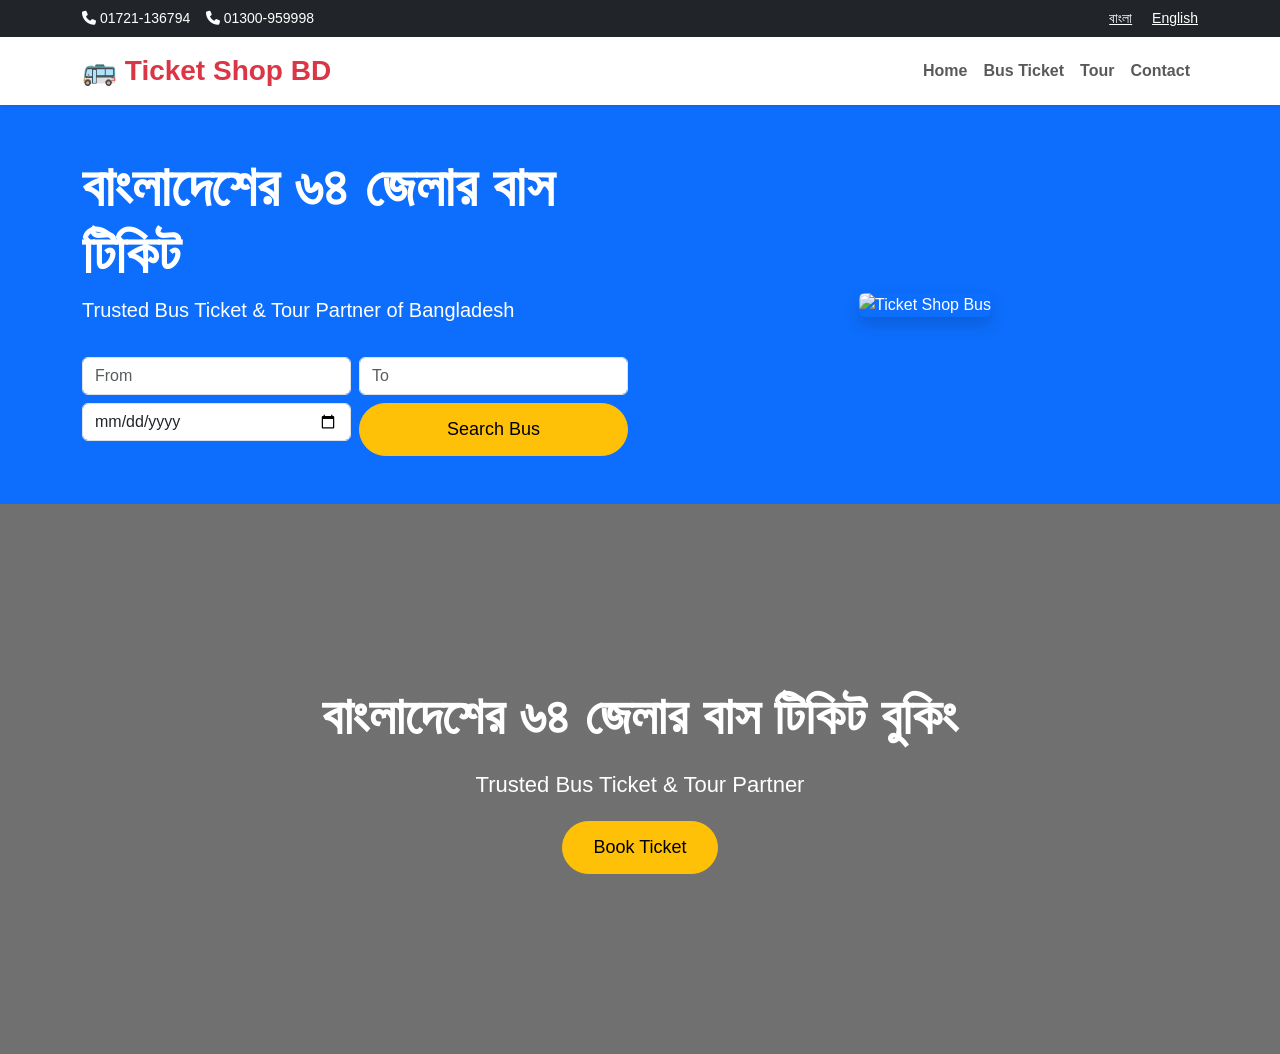
==== index.html @ 1e5c2fda "Add hero section for bus ticket booking" ====
<!DOCTYPE html>
<html lang="en">
<head>
<meta charset="UTF-8">
<meta name="viewport" content="width=device-width, initial-scale=1.0">

<title>Ticket Shop BD | Bus Ticket & Tour Service</title>

<link href="https://cdn.jsdelivr.net/npm/bootstrap@5.3.3/dist/css/bootstrap.min.css" rel="stylesheet">

<link rel="stylesheet" href="css/style.css">

<link rel="stylesheet"
href="https://cdnjs.cloudflare.com/ajax/libs/font-awesome/6.6.0/css/all.min.css">

</head>

<body>

<!-- Top Header -->

<div class="topbar bg-dark text-white py-2">

<div class="container d-flex justify-content-between">

<div>

<i class="fa-solid fa-phone"></i>

01721-136794

&nbsp;&nbsp;

<i class="fa-solid fa-phone"></i>

01300-959998

</div>

<div>

<a href="#" class="text-white me-3">বাংলা</a>

<a href="#" class="text-white">English</a>

</div>

</div>

</div>

<!-- Navbar -->

<nav class="navbar navbar-expand-lg navbar-light bg-white shadow-sm">

<div class="container">

<a class="navbar-brand fw-bold text-danger" href="#">

🚌 Ticket Shop BD

</a>

<button class="navbar-toggler" data-bs-toggle="collapse" data-bs-target="#menu">

<span class="navbar-toggler-icon"></span>

</button>

<div class="collapse navbar-collapse" id="menu">

<ul class="navbar-nav ms-auto">

<li class="nav-item"><a class="nav-link" href="#">Home</a></li>

<li class="nav-item"><a class="nav-link" href="bus.html">Bus Ticket</a></li>

<li class="nav-item"><a class="nav-link" href="tour.html">Tour</a></li>

<li class="nav-item"><a class="nav-link" href="contact.html">Contact</a></li>

</ul>

</div>

</div>

</nav>

  <!-- Hero Section -->
<section class="container-fluid bg-primary text-white py-5">
  <div class="container">
    <div class="row align-items-center">

      <div class="col-lg-6">
        <h1 class="display-4 fw-bold">
          বাংলাদেশের ৬৪ জেলার বাস টিকিট
        </h1>

        <p class="lead">
          Trusted Bus Ticket & Tour Partner of Bangladesh
        </p>

        <div class="row g-2 mt-4">
          <div class="col-md-6">
            <input type="text" class="form-control" placeholder="From">
          </div>

          <div class="col-md-6">
            <input type="text" class="form-control" placeholder="To">
          </div>

          <div class="col-md-6">
            <input type="date" class="form-control">
          </div>

          <div class="col-md-6">
            <button class="btn btn-warning w-100">
              Search Bus
            </button>
          </div>
        </div>
      </div>

      <div class="col-lg-6 text-center mt-4 mt-lg-0">
        <img src="images/hero-banner.jpg"
             class="img-fluid rounded shadow"
             alt="Ticket Shop Bus">
      </div>

    </div>
  </div>
</section>

<!-- Hero -->

<section class="hero text-center text-white">

<div class="container">

<h1>

বাংলাদেশের ৬৪ জেলার বাস টিকিট বুকিং

</h1>

<p>

Trusted Bus Ticket & Tour Partner

</p>

<a href="bus.html" class="btn btn-warning btn-lg">

Book Ticket

</a>

</div>

</section>

<script src="https://cdn.jsdelivr.net/npm/bootstrap@5.3.3/dist/js/bootstrap.bundle.min.js"></script>

</body>
</html>
---- css/style.css ----
body{
    font-family: Arial, sans-serif;
    background:#f8f9fa;
}

.topbar{
    font-size:14px;
}

.navbar-brand{
    font-size:28px;
    font-weight:bold;
}

.hero{
    background:linear-gradient(rgba(0,0,0,.55),rgba(0,0,0,.55)),
    url('https://images.unsplash.com/photo-1500530855697-b586d89ba3ee?w=1600');
    background-size:cover;
    background-position:center;
    min-height:550px;
    display:flex;
    align-items:center;
    justify-content:center;
}

.hero h1{
    font-size:52px;
    font-weight:700;
}

.hero p{
    font-size:22px;
    margin:20px 0;
}

.btn-warning{
    padding:12px 30px;
    border-radius:30px;
    font-size:18px;
}

.nav-link{
    font-weight:600;
}

.nav-link:hover{
    color:#dc3545 !important;
}
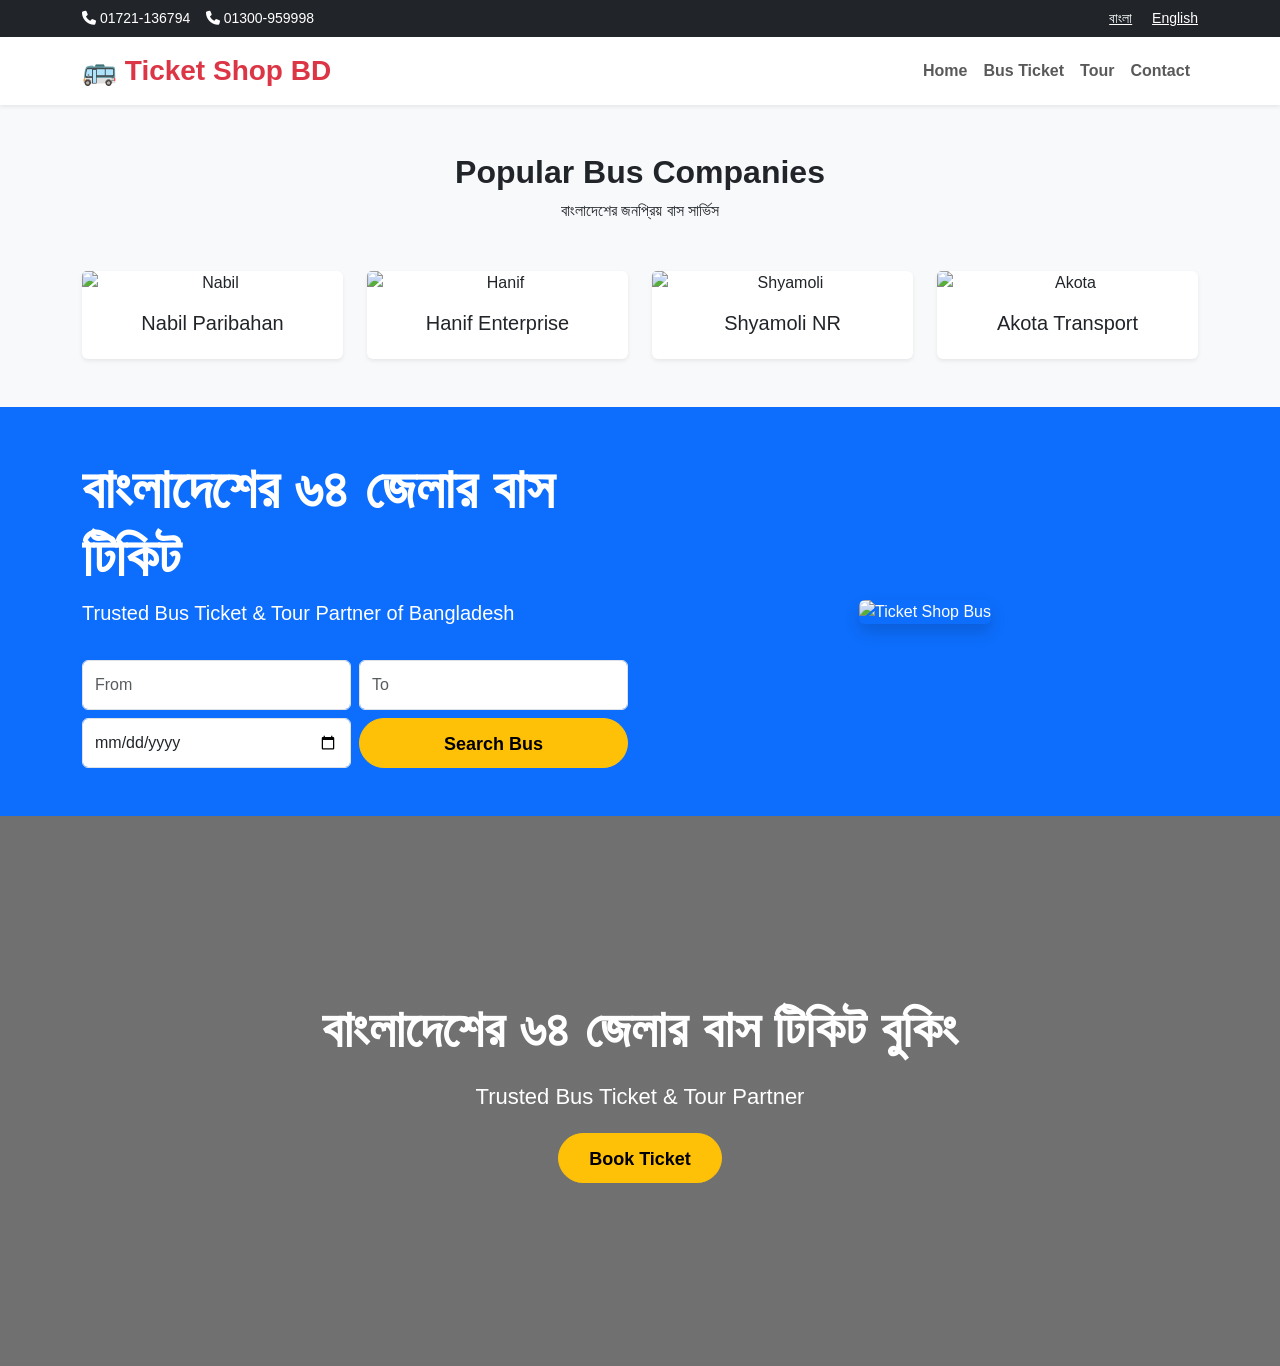
==== commit a1e6728b: "Add popular bus companies section to index.html Added a section for popular bus companies with image" ====
--- a/index.html
+++ b/index.html
@@ -88,6 +88,57 @@
 </nav>
 
   <!-- Hero Section -->
+  <!-- Popular Bus Companies -->
+<section class="py-5 bg-light">
+  <div class="container">
+
+    <div class="text-center mb-5">
+      <h2 class="fw-bold">Popular Bus Companies</h2>
+      <p>বাংলাদেশের জনপ্রিয় বাস সার্ভিস</p>
+    </div>
+
+    <div class="row g-4">
+
+      <div class="col-6 col-md-4 col-lg-3">
+        <div class="card shadow-sm border-0 h-100 text-center">
+          <img src="images/nabil.jpg" class="card-img-top" alt="Nabil">
+          <div class="card-body">
+            <h5>Nabil Paribahan</h5>
+          </div>
+        </div>
+      </div>
+
+      <div class="col-6 col-md-4 col-lg-3">
+        <div class="card shadow-sm border-0 h-100 text-center">
+          <img src="images/hanif.jpg" class="card-img-top" alt="Hanif">
+          <div class="card-body">
+            <h5>Hanif Enterprise</h5>
+          </div>
+        </div>
+      </div>
+
+      <div class="col-6 col-md-4 col-lg-3">
+        <div class="card shadow-sm border-0 h-100 text-center">
+          <img src="images/shyamoli.jpg" class="card-img-top" alt="Shyamoli">
+          <div class="card-body">
+            <h5>Shyamoli NR</h5>
+          </div>
+        </div>
+      </div>
+
+      <div class="col-6 col-md-4 col-lg-3">
+        <div class="card shadow-sm border-0 h-100 text-center">
+          <img src="images/akota.jpg" class="card-img-top" alt="Akota">
+          <div class="card-body">
+            <h5>Akota Transport</h5>
+          </div>
+        </div>
+      </div>
+
+    </div>
+
+  </div>
+</section>
 <section class="container-fluid bg-primary text-white py-5">
   <div class="container">
     <div class="row align-items-center">
--- a/css/style.css
+++ b/css/style.css
@@ -46,3 +46,19 @@
 .nav-link:hover{
     color:#dc3545 !important;
 }
+.hero img{
+    border-radius:20px;
+}
+
+.form-control{
+    height:50px;
+}
+
+.btn-warning{
+    height:50px;
+    font-weight:bold;
+}
+
+.display-4{
+    font-weight:700;
+}
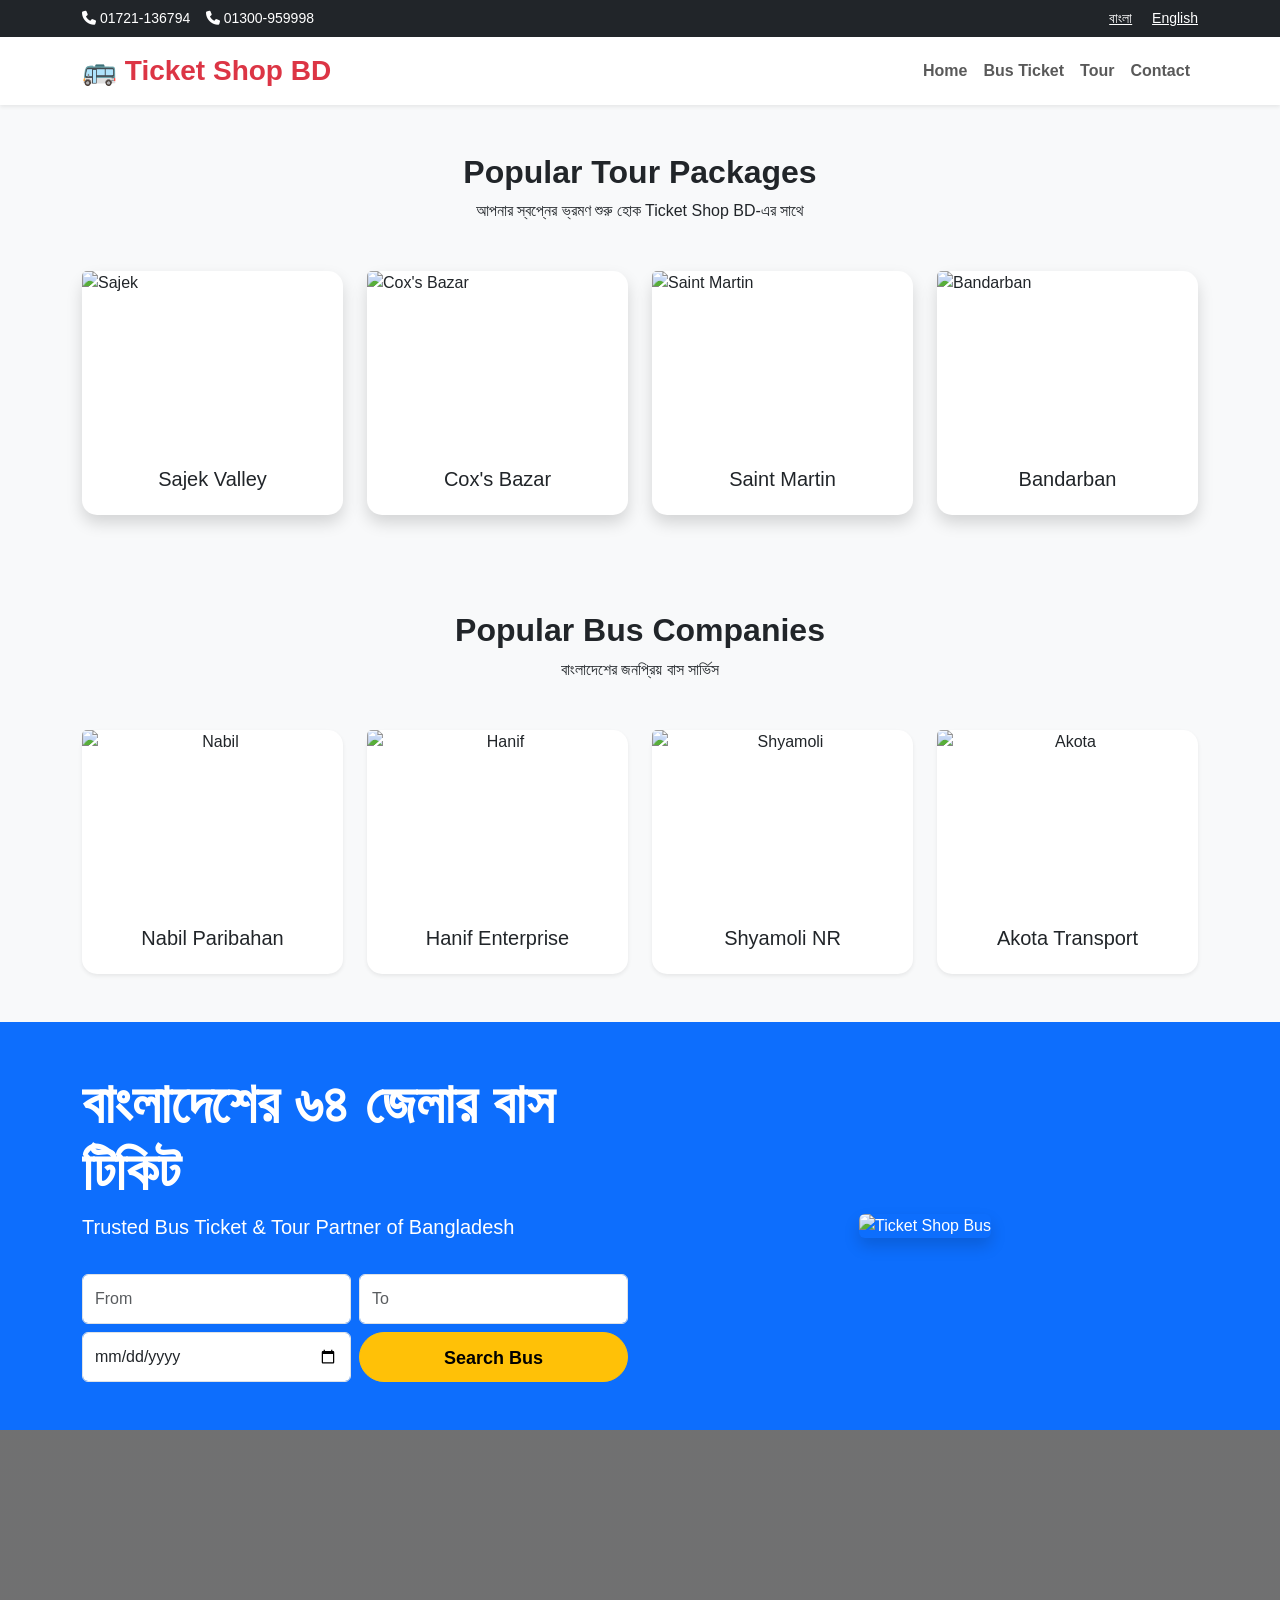
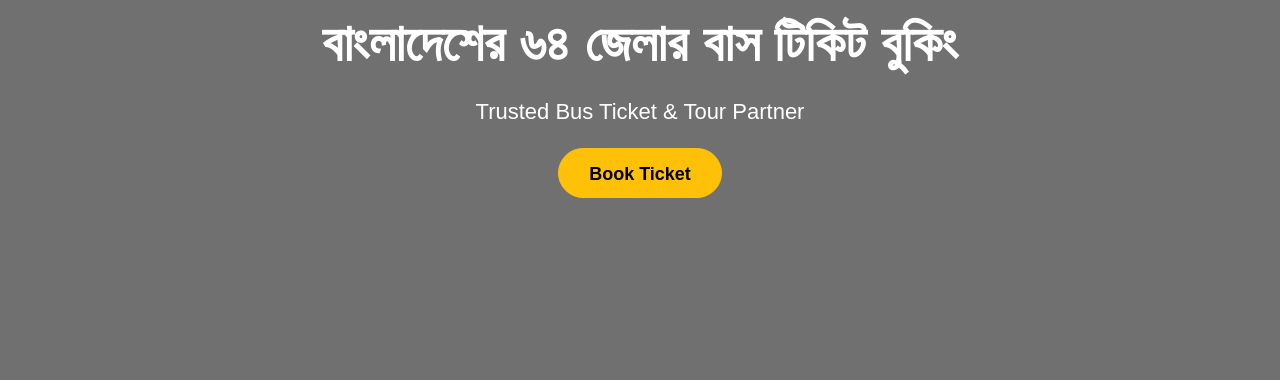
==== commit 9544a7b7: "Update index.html" ====
--- a/index.html
+++ b/index.html
@@ -89,6 +89,57 @@
 
   <!-- Hero Section -->
   <!-- Popular Bus Companies -->
+  <!-- Tour Packages -->
+<section class="py-5">
+  <div class="container">
+
+    <div class="text-center mb-5">
+      <h2 class="fw-bold">Popular Tour Packages</h2>
+      <p>আপনার স্বপ্নের ভ্রমণ শুরু হোক Ticket Shop BD-এর সাথে</p>
+    </div>
+
+    <div class="row g-4">
+
+      <div class="col-md-3">
+        <div class="card shadow border-0">
+          <img src="images/sajek.jpg" class="card-img-top" alt="Sajek">
+          <div class="card-body text-center">
+            <h5>Sajek Valley</h5>
+          </div>
+        </div>
+      </div>
+
+      <div class="col-md-3">
+        <div class="card shadow border-0">
+          <img src="images/cox.jpg" class="card-img-top" alt="Cox's Bazar">
+          <div class="card-body text-center">
+            <h5>Cox's Bazar</h5>
+          </div>
+        </div>
+      </div>
+
+      <div class="col-md-3">
+        <div class="card shadow border-0">
+          <img src="images/saintmartin.jpg" class="card-img-top" alt="Saint Martin">
+          <div class="card-body text-center">
+            <h5>Saint Martin</h5>
+          </div>
+        </div>
+      </div>
+
+      <div class="col-md-3">
+        <div class="card shadow border-0">
+          <img src="images/bandarban.jpg" class="card-img-top" alt="Bandarban">
+          <div class="card-body text-center">
+            <h5>Bandarban</h5>
+          </div>
+        </div>
+      </div>
+
+    </div>
+
+  </div>
+</section>
 <section class="py-5 bg-light">
   <div class="container">
 
--- a/css/style.css
+++ b/css/style.css
@@ -62,3 +62,16 @@
 .display-4{
     font-weight:700;
 }
+.card img{
+    height:180px;
+    object-fit:cover;
+}
+
+.card{
+    border-radius:15px;
+    transition:.3s;
+}
+
+.card:hover{
+    transform:translateY(-8px);
+}
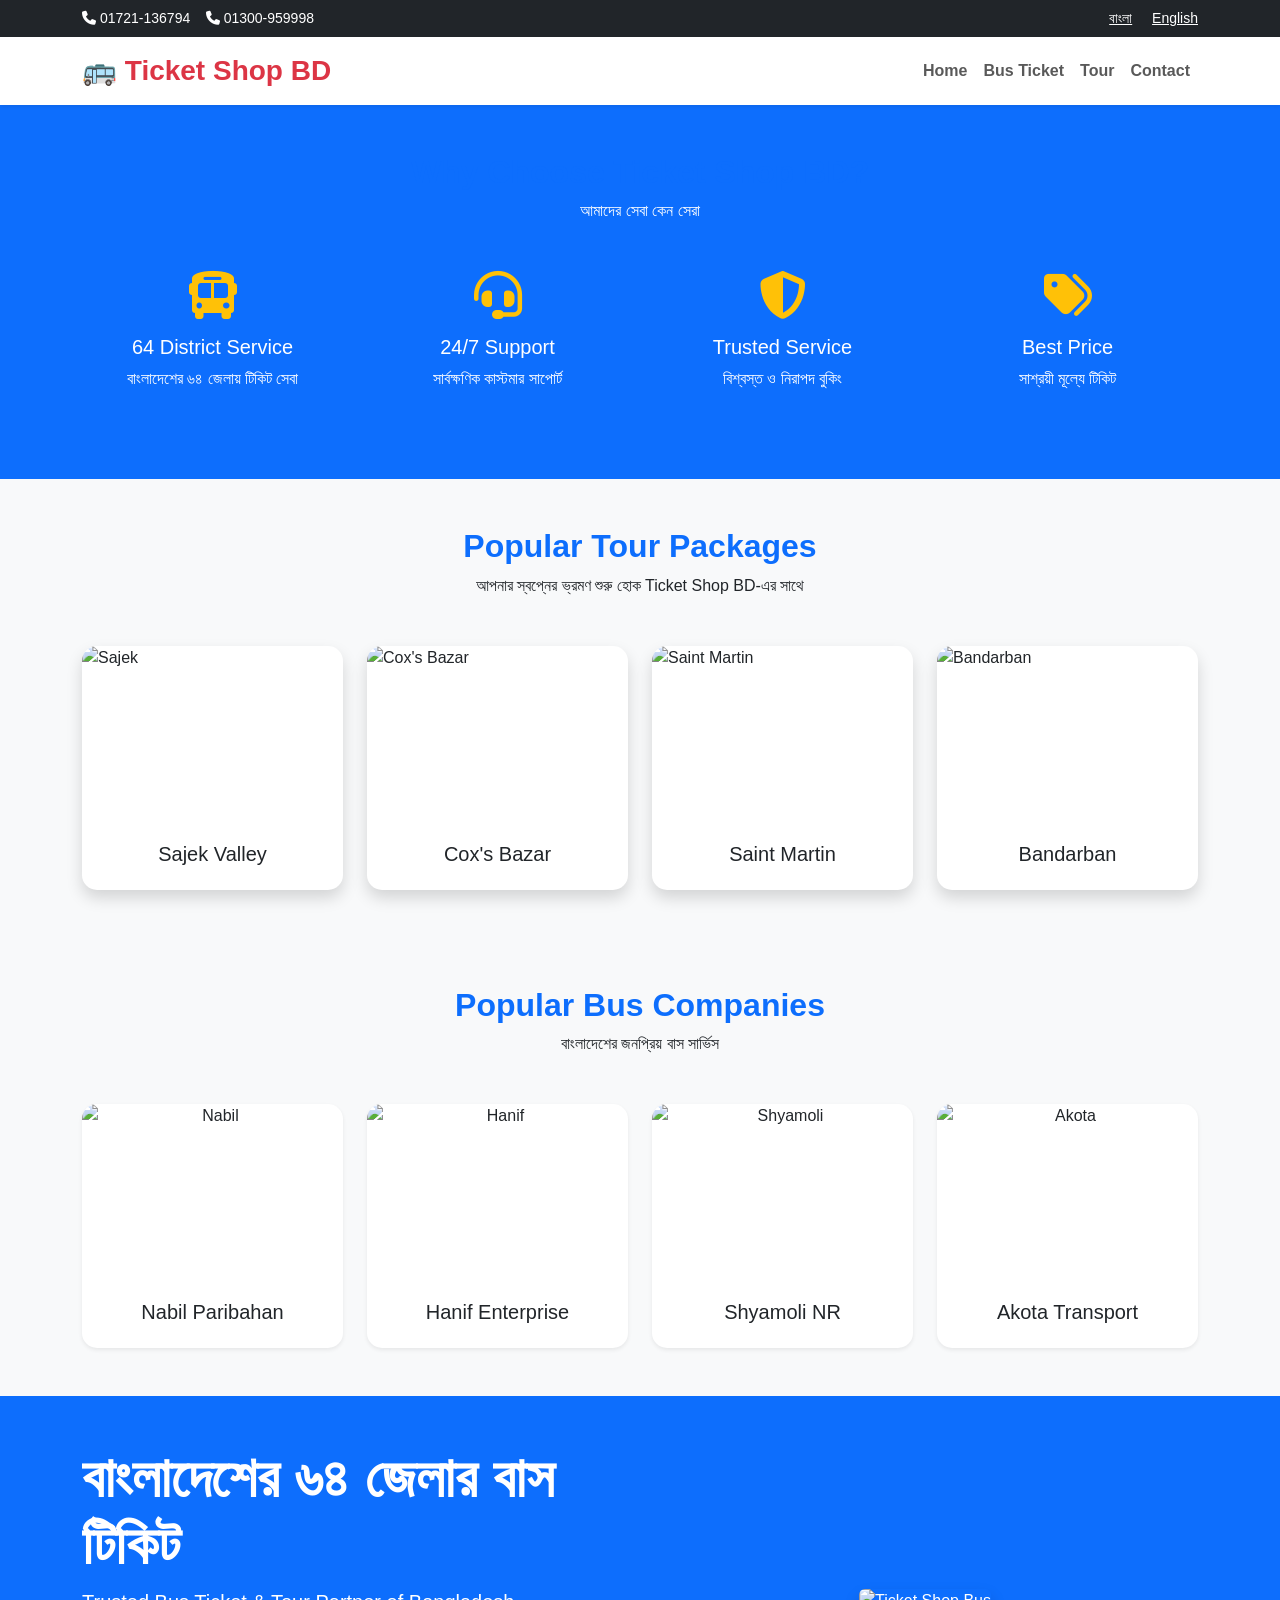
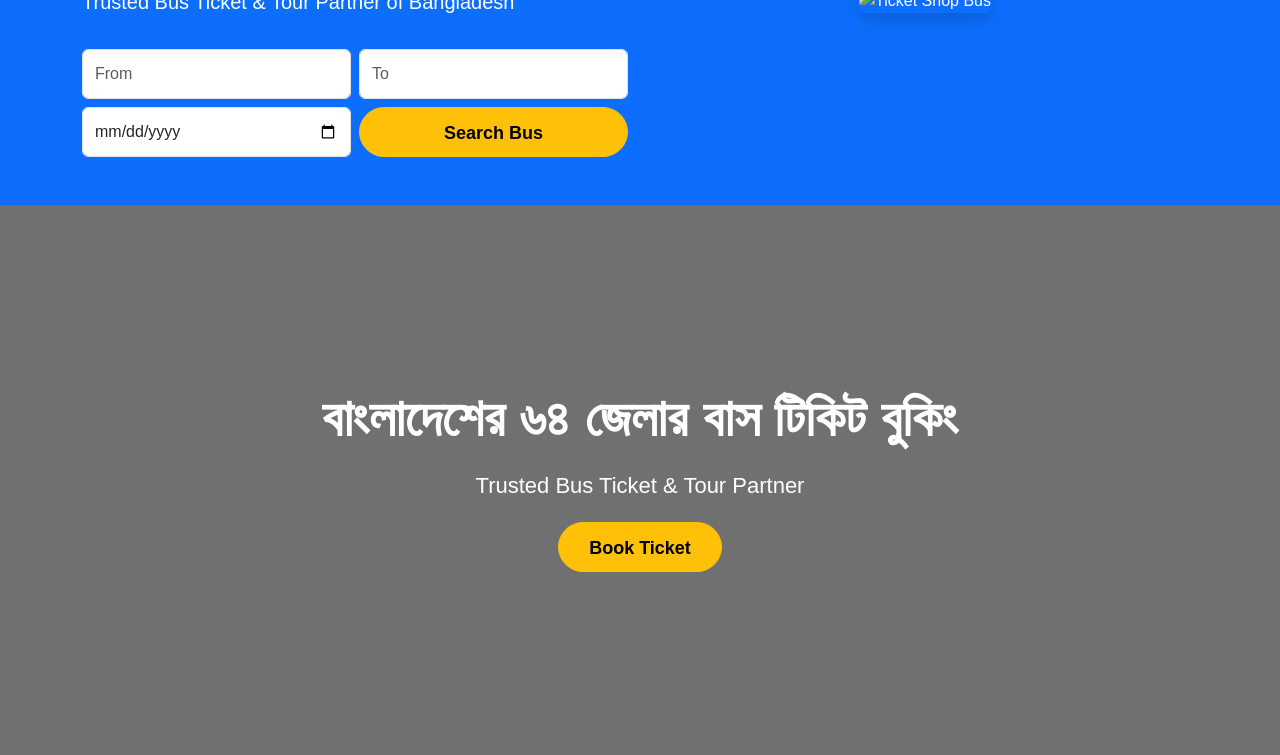
==== commit e681efc1: "Add 'Why Choose Us' section to index.html" ====
--- a/index.html
+++ b/index.html
@@ -90,6 +90,45 @@
   <!-- Hero Section -->
   <!-- Popular Bus Companies -->
   <!-- Tour Packages -->
+  <!-- Why Choose Us -->
+<section class="py-5 bg-primary text-white">
+  <div class="container">
+
+    <div class="text-center mb-5">
+      <h2 class="fw-bold">Why Choose Ticket Shop BD?</h2>
+      <p>আমাদের সেবা কেন সেরা</p>
+    </div>
+
+    <div class="row text-center">
+
+      <div class="col-md-3 mb-4">
+        <i class="fas fa-bus fa-3x mb-3 text-warning"></i>
+        <h5>64 District Service</h5>
+        <p>বাংলাদেশের ৬৪ জেলায় টিকিট সেবা</p>
+      </div>
+
+      <div class="col-md-3 mb-4">
+        <i class="fas fa-headset fa-3x mb-3 text-warning"></i>
+        <h5>24/7 Support</h5>
+        <p>সার্বক্ষণিক কাস্টমার সাপোর্ট</p>
+      </div>
+
+      <div class="col-md-3 mb-4">
+        <i class="fas fa-shield-alt fa-3x mb-3 text-warning"></i>
+        <h5>Trusted Service</h5>
+        <p>বিশ্বস্ত ও নিরাপদ বুকিং</p>
+      </div>
+
+      <div class="col-md-3 mb-4">
+        <i class="fas fa-tags fa-3x mb-3 text-warning"></i>
+        <h5>Best Price</h5>
+        <p>সাশ্রয়ী মূল্যে টিকিট</p>
+      </div>
+
+    </div>
+
+  </div>
+</section>
 <section class="py-5">
   <div class="container">
 
--- a/css/style.css
+++ b/css/style.css
@@ -75,3 +75,19 @@
 .card:hover{
     transform:translateY(-8px);
 }
+section h2{
+    color:#0d6efd;
+    font-weight:700;
+}
+
+.card{
+    overflow:hidden;
+}
+
+.card img{
+    transition:0.4s;
+}
+
+.card:hover img{
+    transform:scale(1.08);
+}
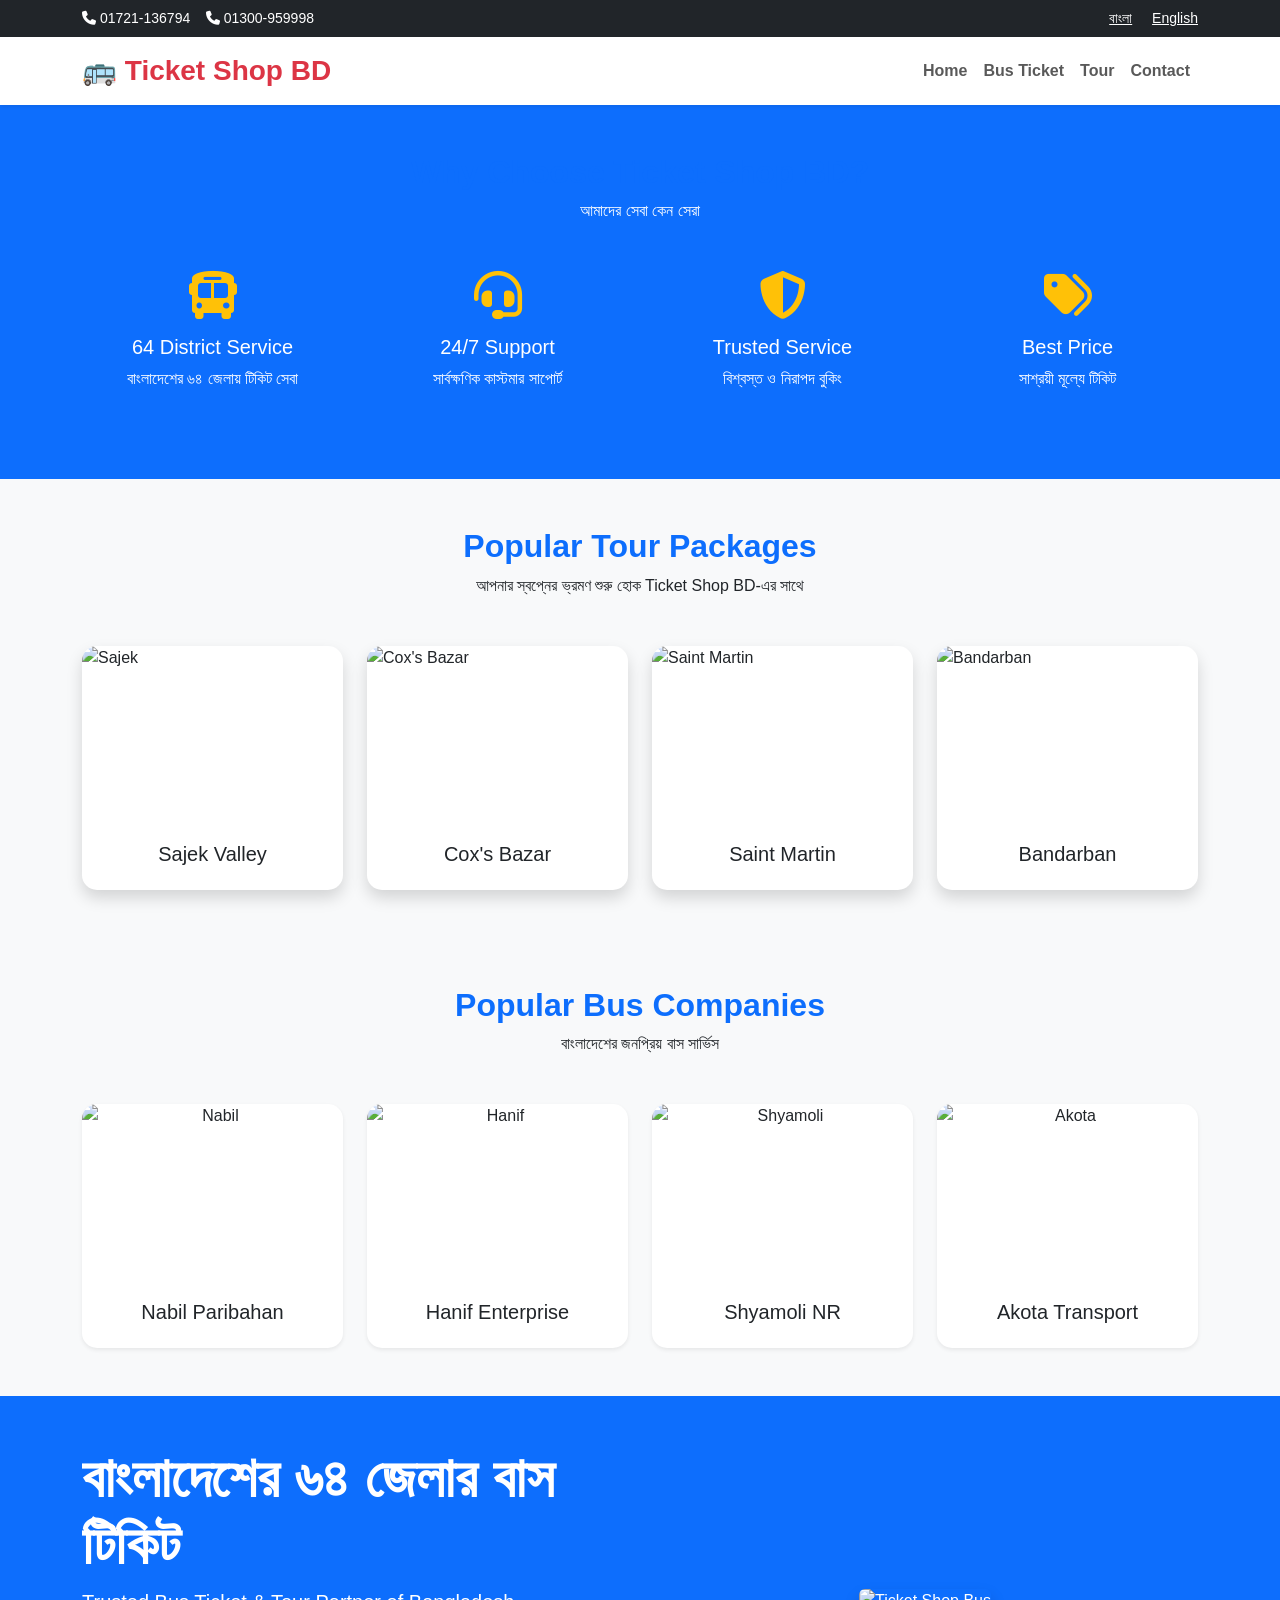
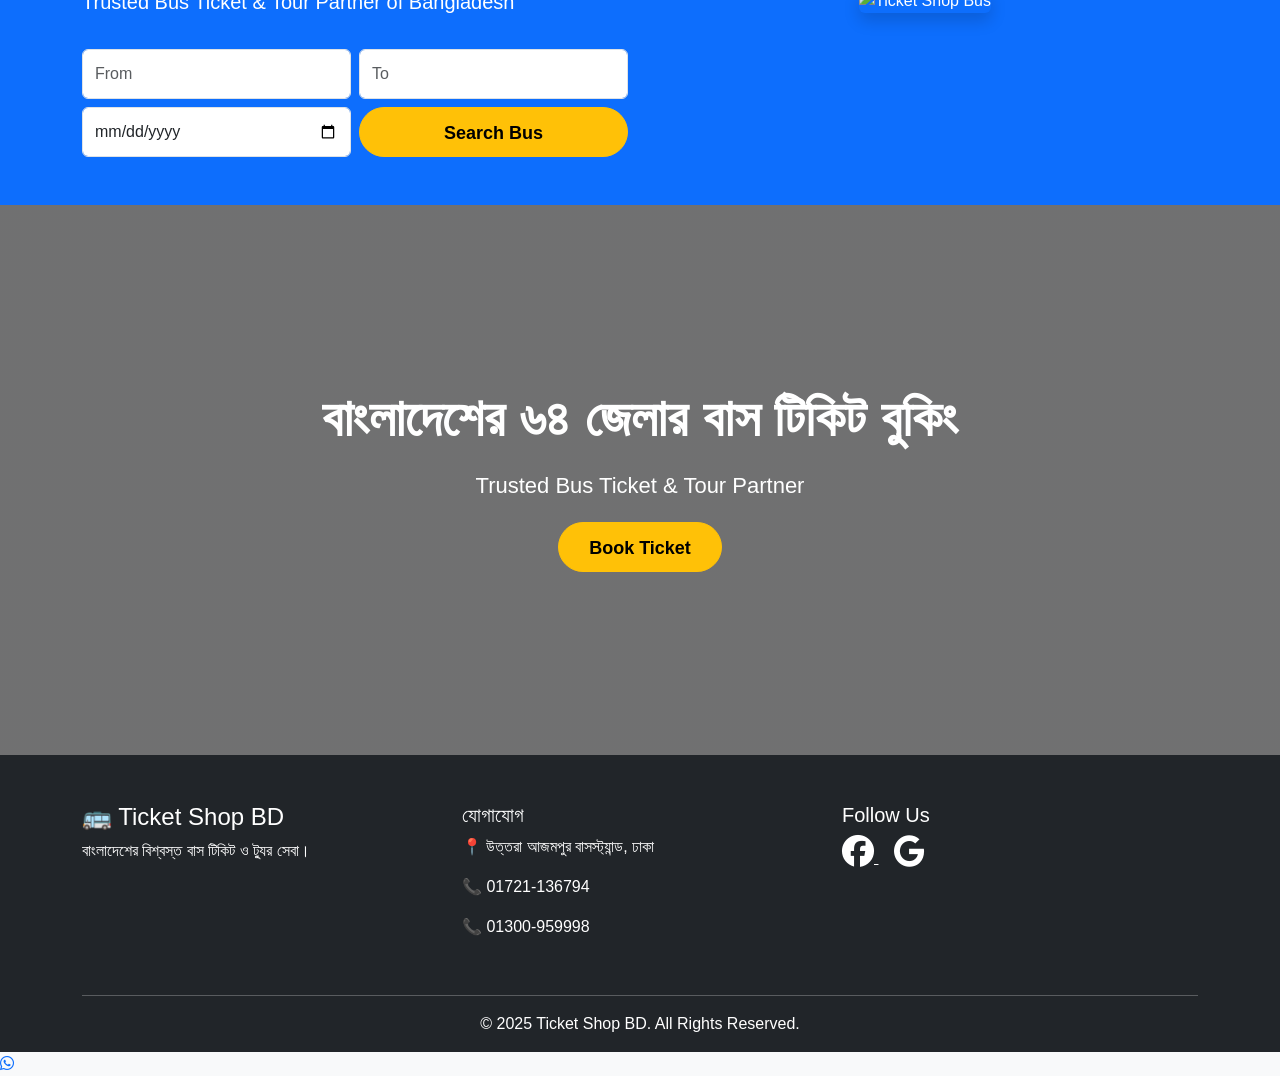
==== commit cecf1bb5: "Add footer with contact and social media links Added footer section with contact information and soc" ====
--- a/index.html
+++ b/index.html
@@ -302,6 +302,52 @@
 </section>
 
 <script src="https://cdn.jsdelivr.net/npm/bootstrap@5.3.3/dist/js/bootstrap.bundle.min.js"></script>
-
+<!-- Footer -->
+<footer class="bg-dark text-white pt-5 pb-3">
+  <div class="container">
+    <div class="row">
+
+      <div class="col-md-4 mb-4">
+        <h4>🚌 Ticket Shop BD</h4>
+        <p>বাংলাদেশের বিশ্বস্ত বাস টিকিট ও ট্যুর সেবা।</p>
+      </div>
+
+      <div class="col-md-4 mb-4">
+        <h5>যোগাযোগ</h5>
+        <p>📍 উত্তরা আজমপুর বাসস্ট্যান্ড, ঢাকা</p>
+        <p>📞 01721-136794</p>
+        <p>📞 01300-959998</p>
+      </div>
+
+      <div class="col-md-4 mb-4">
+        <h5>Follow Us</h5>
+
+        <a href="https://www.facebook.com/share/1CHGMqzQwc/" target="_blank" class="text-white me-3">
+          <i class="fab fa-facebook fa-2x"></i>
+        </a>
+
+        <a href="https://share.google/ksVTzrSzjpX8KRmw2" target="_blank" class="text-white">
+          <i class="fab fa-google fa-2x"></i>
+        </a>
+
+      </div>
+
+    </div>
+
+    <hr>
+
+    <p class="text-center mb-0">
+      © 2025 Ticket Shop BD. All Rights Reserved.
+    </p>
+
+  </div>
+</footer>
+
+<!-- WhatsApp Button -->
+<a href="https://wa.me/8801721136794"
+   class="whatsapp"
+   target="_blank">
+   <i class="fab fa-whatsapp"></i>
+</a>
 </body>
 </html>
--- a/css/style.css
+++ b/css/style.css
@@ -91,3 +91,15 @@
 .card:hover img{
     transform:scale(1.08);
 }
+
+.bg-primary{
+    background:#0d6efd !important;
+}
+
+.fa-3x{
+    margin-bottom:15px;
+}
+
+section p{
+    font-size:16px;
+}
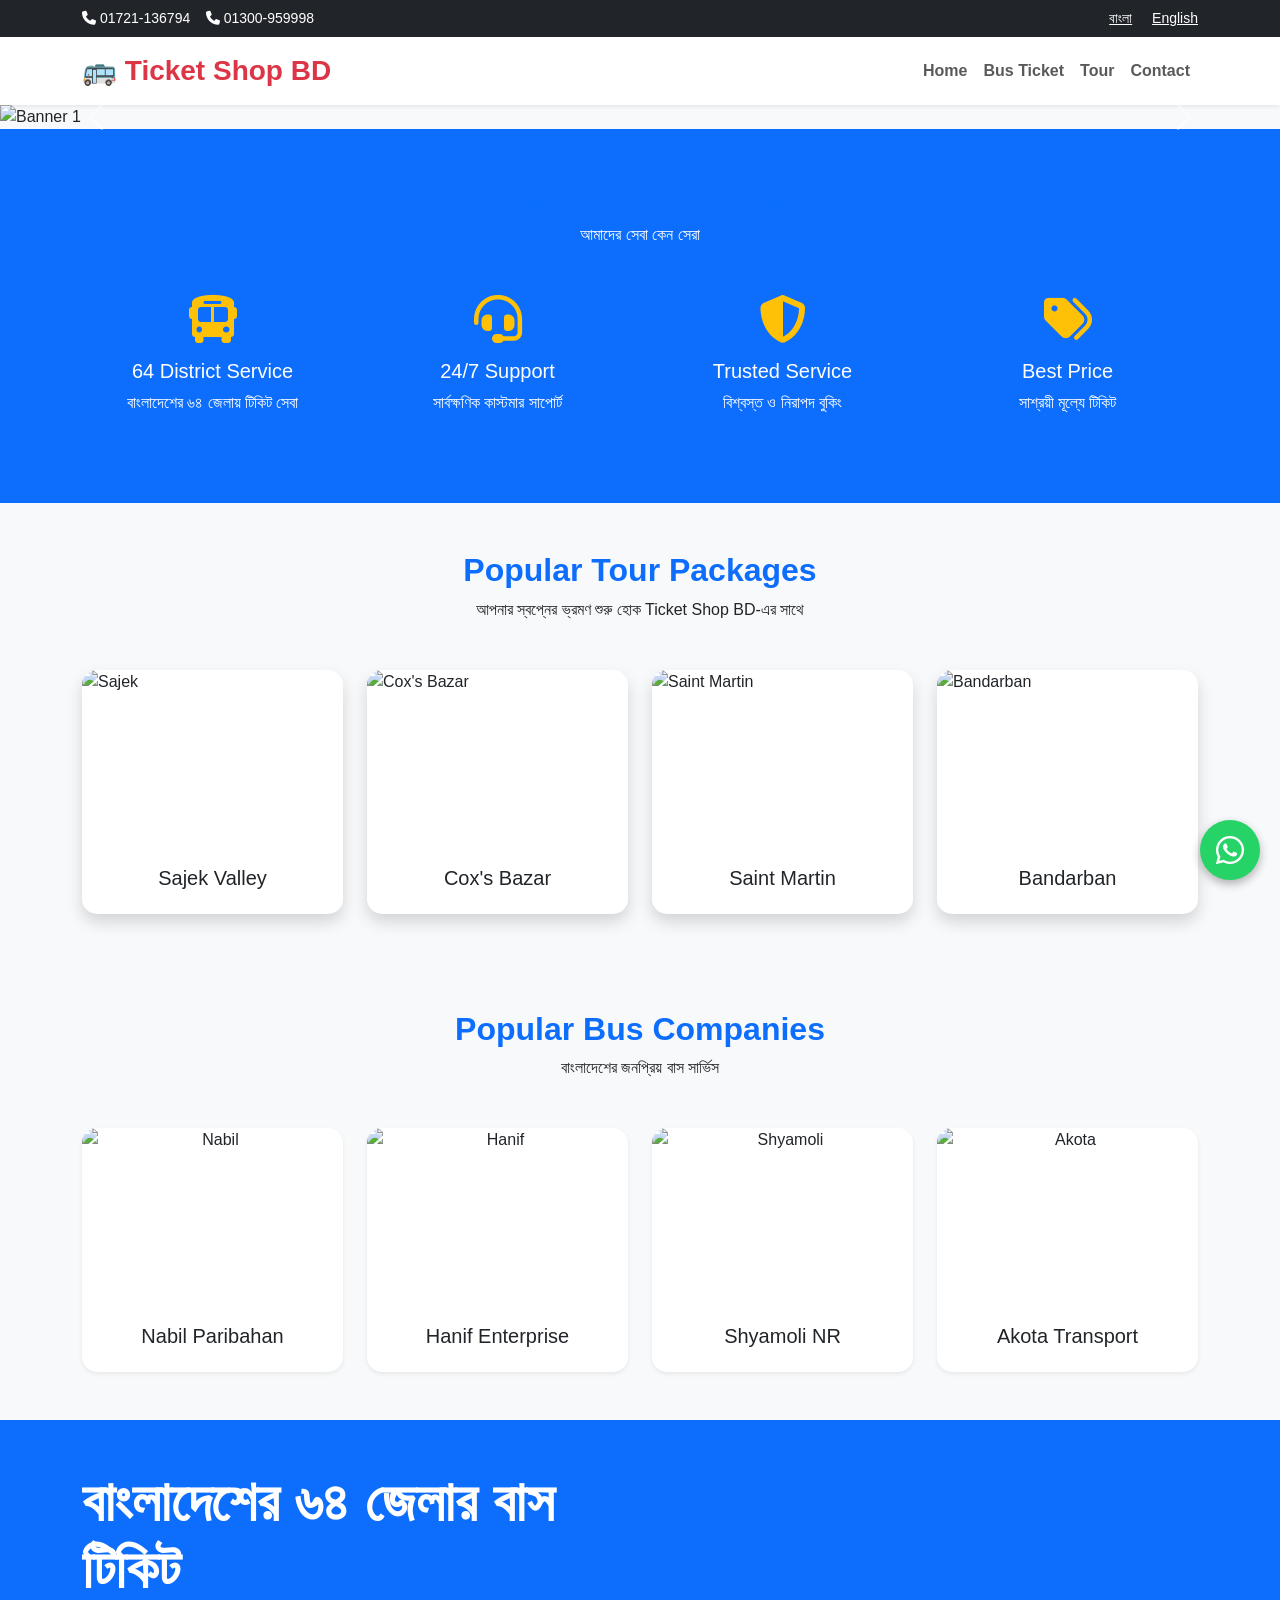
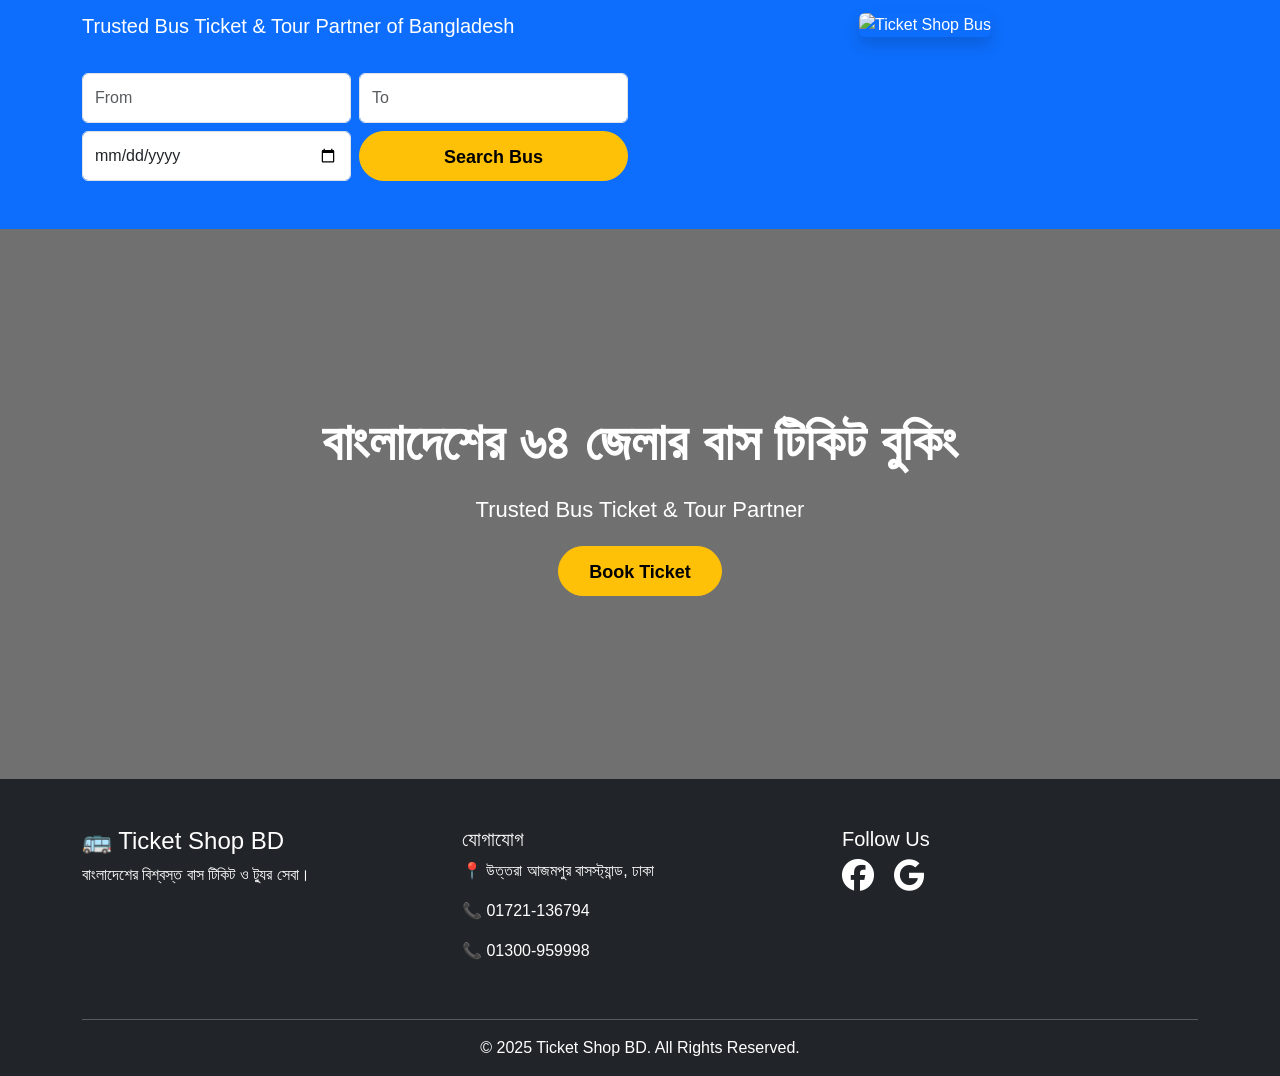
==== commit 3483a0f0: "Update index.html" ====
--- a/index.html
+++ b/index.html
@@ -87,7 +87,40 @@
 
 </nav>
 
-  <!-- Hero Section -->
+<!-- Hero Slider -->
+<div id="heroSlider" class="carousel slide carousel-fade" data-bs-ride="carousel">
+
+  <div class="carousel-inner">
+
+    <div class="carousel-item active">
+      <img src="images/banner1.jpg" class="d-block w-100 slider-img" alt="Banner 1">
+      <div class="carousel-caption">
+        <h1>বাংলাদেশের ৬৪ জেলার বাস টিকিট</h1>
+        <p>Safe • Fast • Trusted</p>
+        <a href="bus.html" class="btn btn-warning btn-lg">Book Now</a>
+      </div>
+    </div>
+
+    <div class="carousel-item">
+      <img src="images/banner2.jpg" class="d-block w-100 slider-img" alt="Banner 2">
+      <div class="carousel-caption">
+        <h1>Tour & Travels</h1>
+        <p>Explore Bangladesh With Us</p>
+        <a href="tour.html" class="btn btn-warning btn-lg">View Tours</a>
+      </div>
+    </div>
+
+  </div>
+
+  <button class="carousel-control-prev" type="button" data-bs-target="#heroSlider" data-bs-slide="prev">
+    <span class="carousel-control-prev-icon"></span>
+  </button>
+
+  <button class="carousel-control-next" type="button" data-bs-target="#heroSlider" data-bs-slide="next">
+    <span class="carousel-control-next-icon"></span>
+  </button>
+
+</div>
   <!-- Popular Bus Companies -->
   <!-- Tour Packages -->
   <!-- Why Choose Us -->
--- a/css/style.css
+++ b/css/style.css
@@ -103,3 +103,30 @@
 section p{
     font-size:16px;
 }
+footer a{
+    text-decoration:none;
+}
+
+.whatsapp{
+    position:fixed;
+    right:20px;
+    bottom:20px;
+    width:60px;
+    height:60px;
+    background:#25D366;
+    color:#fff;
+    border-radius:50%;
+    display:flex;
+    justify-content:center;
+    align-items:center;
+    font-size:32px;
+    text-decoration:none;
+    box-shadow:0 4px 10px rgba(0,0,0,.3);
+    z-index:9999;
+}
+
+.whatsapp:hover{
+    color:#fff;
+    transform:scale(1.1);
+    transition:.3s;
+}
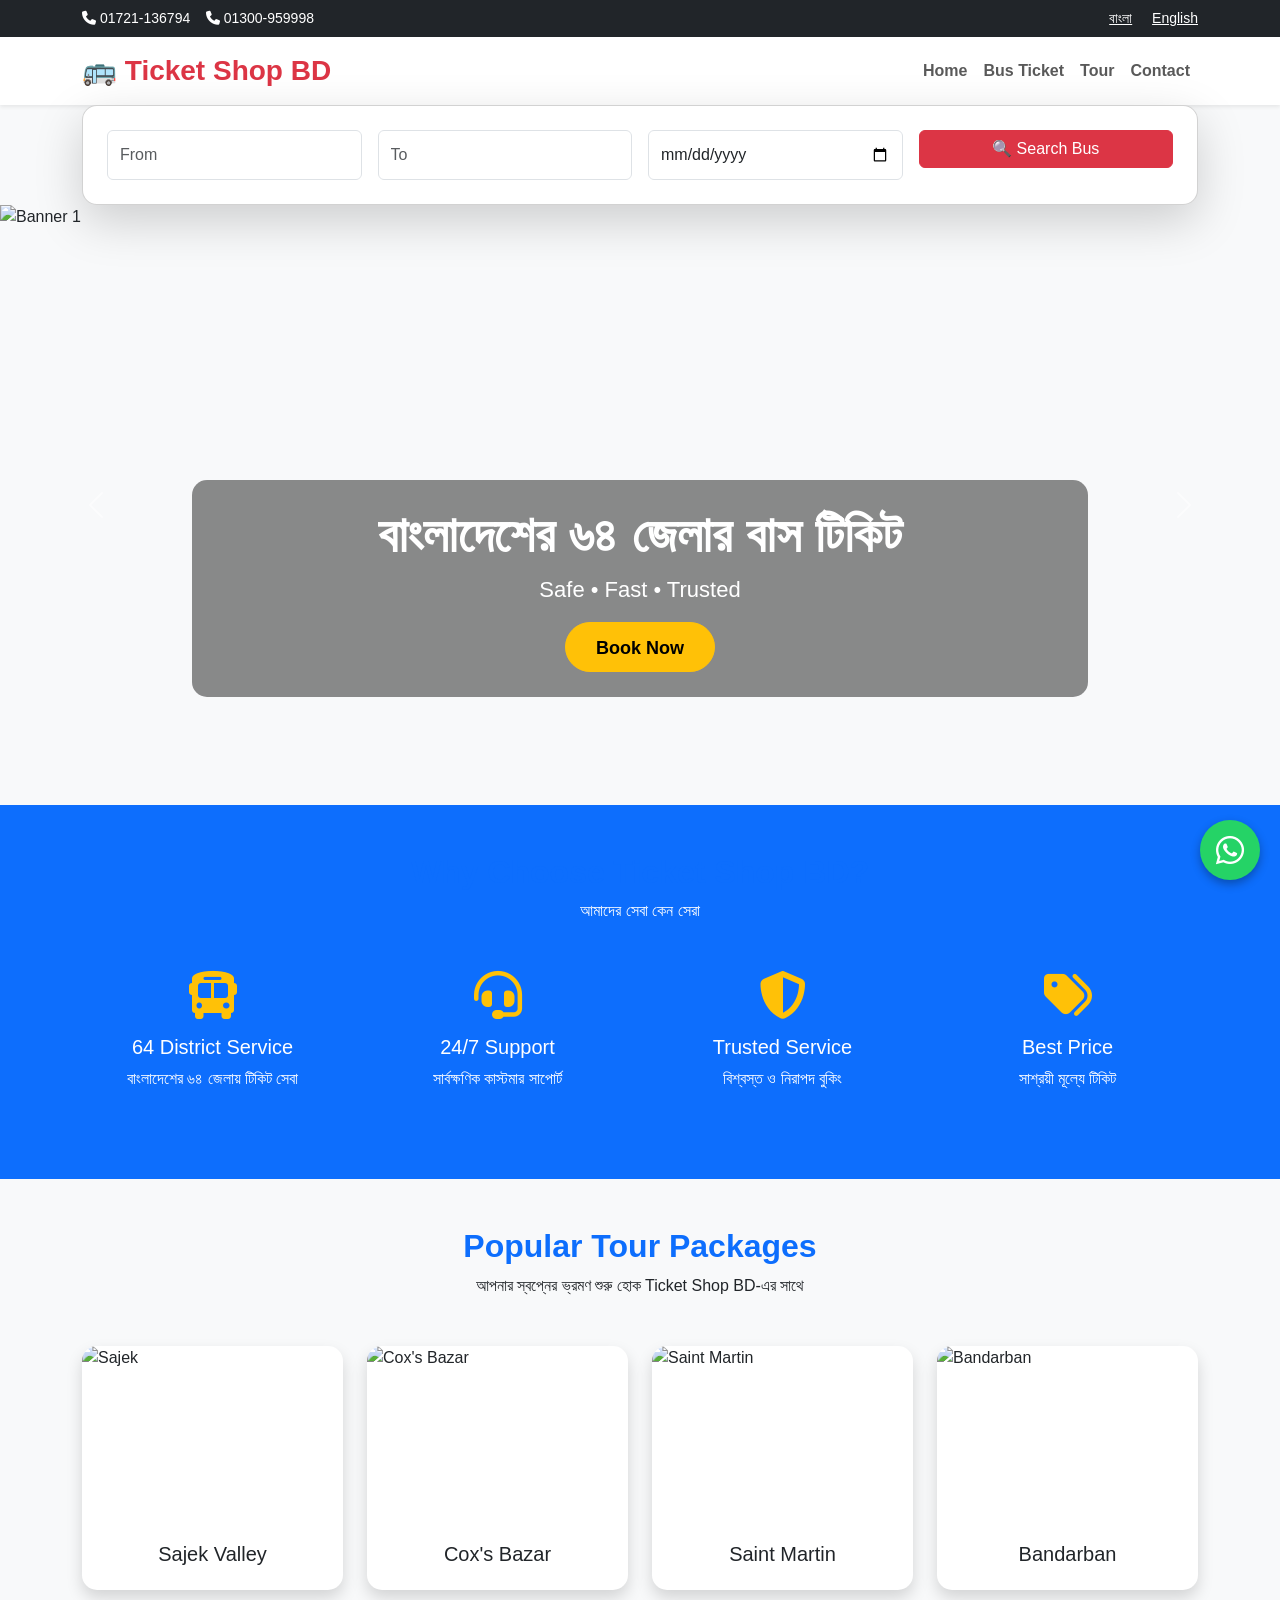
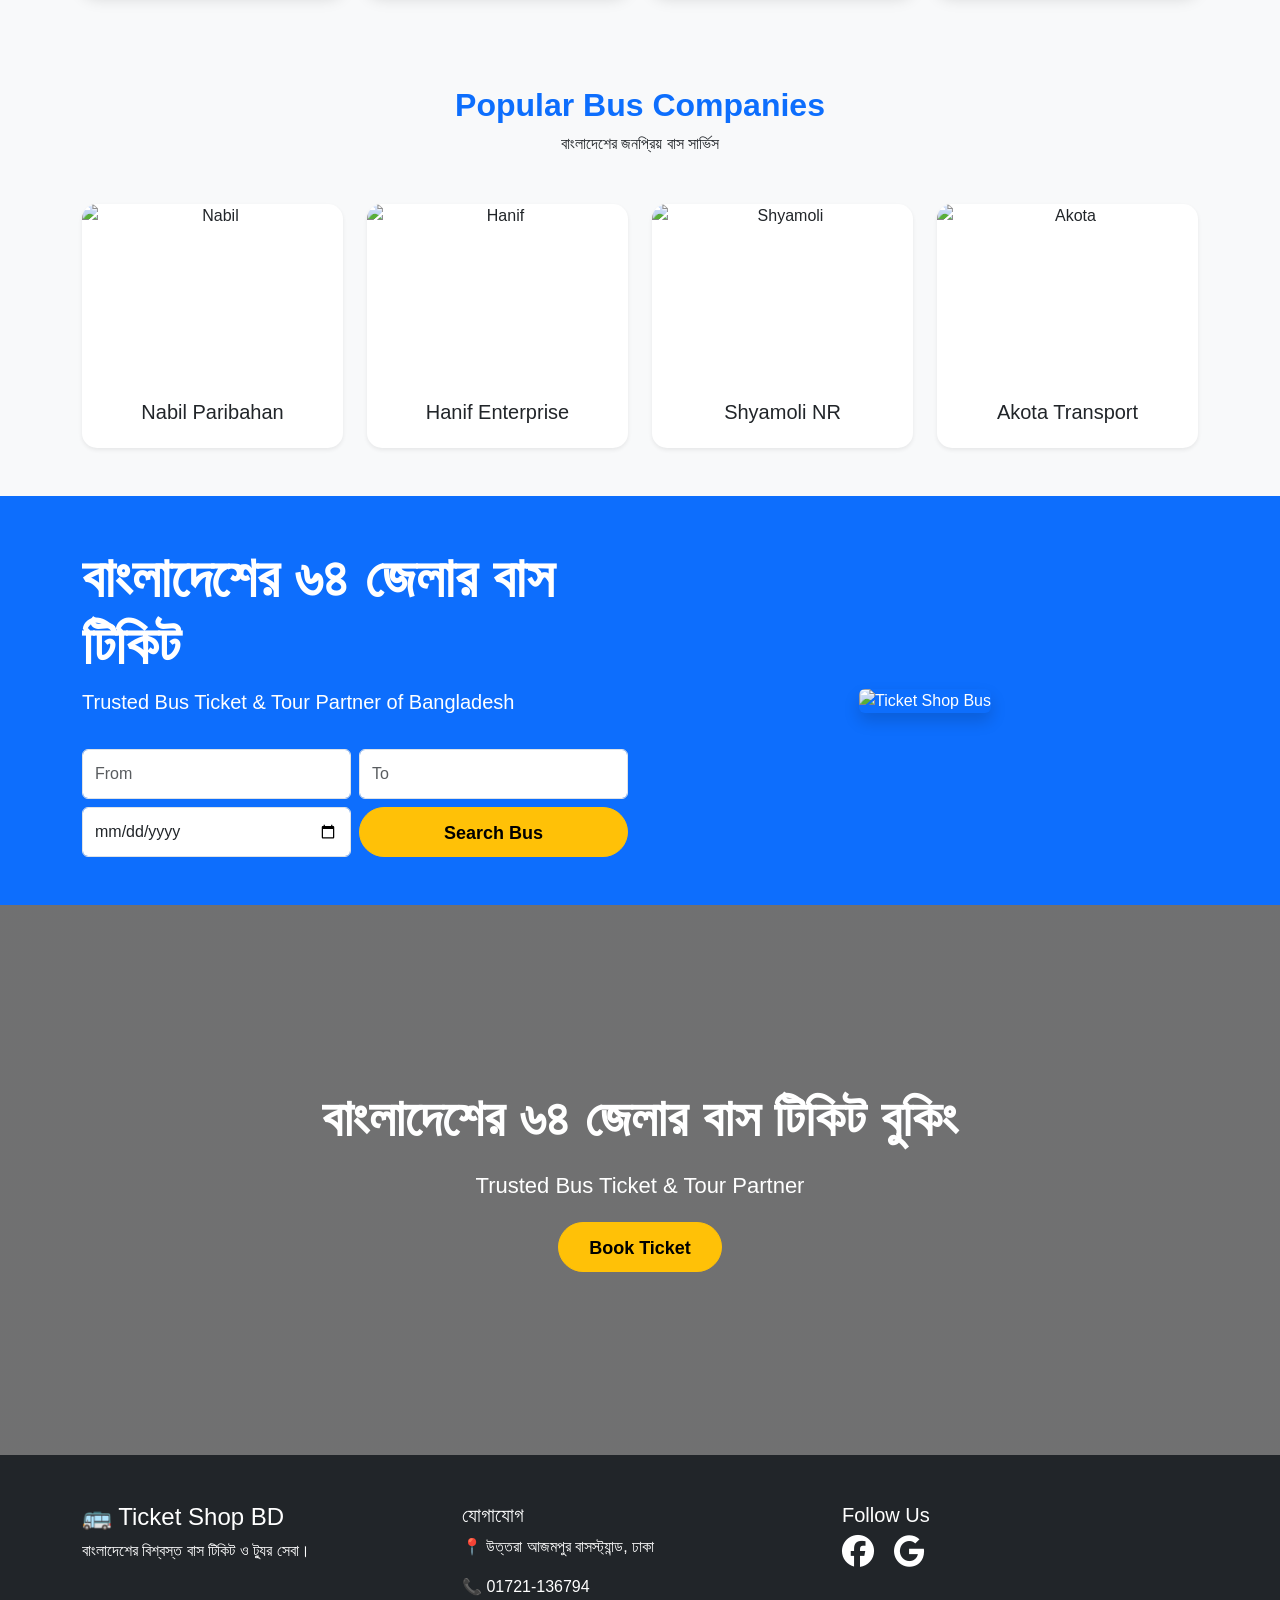
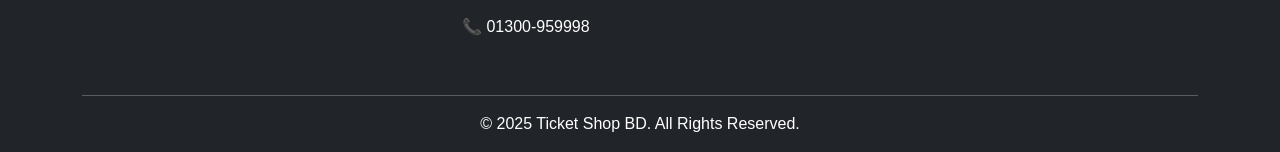
==== commit 5fa60d61: "Add search box section to index.html Added a search box section with input fields for 'From', 'To', " ====
--- a/index.html
+++ b/index.html
@@ -88,6 +88,34 @@
 </nav>
 
 <!-- Hero Slider -->
+  <!-- Search Box -->
+<section class="search-box">
+  <div class="container">
+    <div class="card shadow-lg p-4">
+      <div class="row g-3">
+
+        <div class="col-md-3">
+          <input type="text" class="form-control" placeholder="From">
+        </div>
+
+        <div class="col-md-3">
+          <input type="text" class="form-control" placeholder="To">
+        </div>
+
+        <div class="col-md-3">
+          <input type="date" class="form-control">
+        </div>
+
+        <div class="col-md-3">
+          <button class="btn btn-danger w-100">
+            🔍 Search Bus
+          </button>
+        </div>
+
+      </div>
+    </div>
+  </div>
+</section>
 <div id="heroSlider" class="carousel slide carousel-fade" data-bs-ride="carousel">
 
   <div class="carousel-inner">
--- a/css/style.css
+++ b/css/style.css
@@ -130,3 +130,24 @@
     transform:scale(1.1);
     transition:.3s;
 }
+
+.slider-img{
+    height:600px;
+    object-fit:cover;
+}
+
+.carousel-caption{
+    background:rgba(0,0,0,.45);
+    padding:25px;
+    border-radius:15px;
+    bottom:18%;
+}
+
+.carousel-caption h1{
+    font-size:50px;
+    font-weight:bold;
+}
+
+.carousel-caption p{
+    font-size:22px;
+}
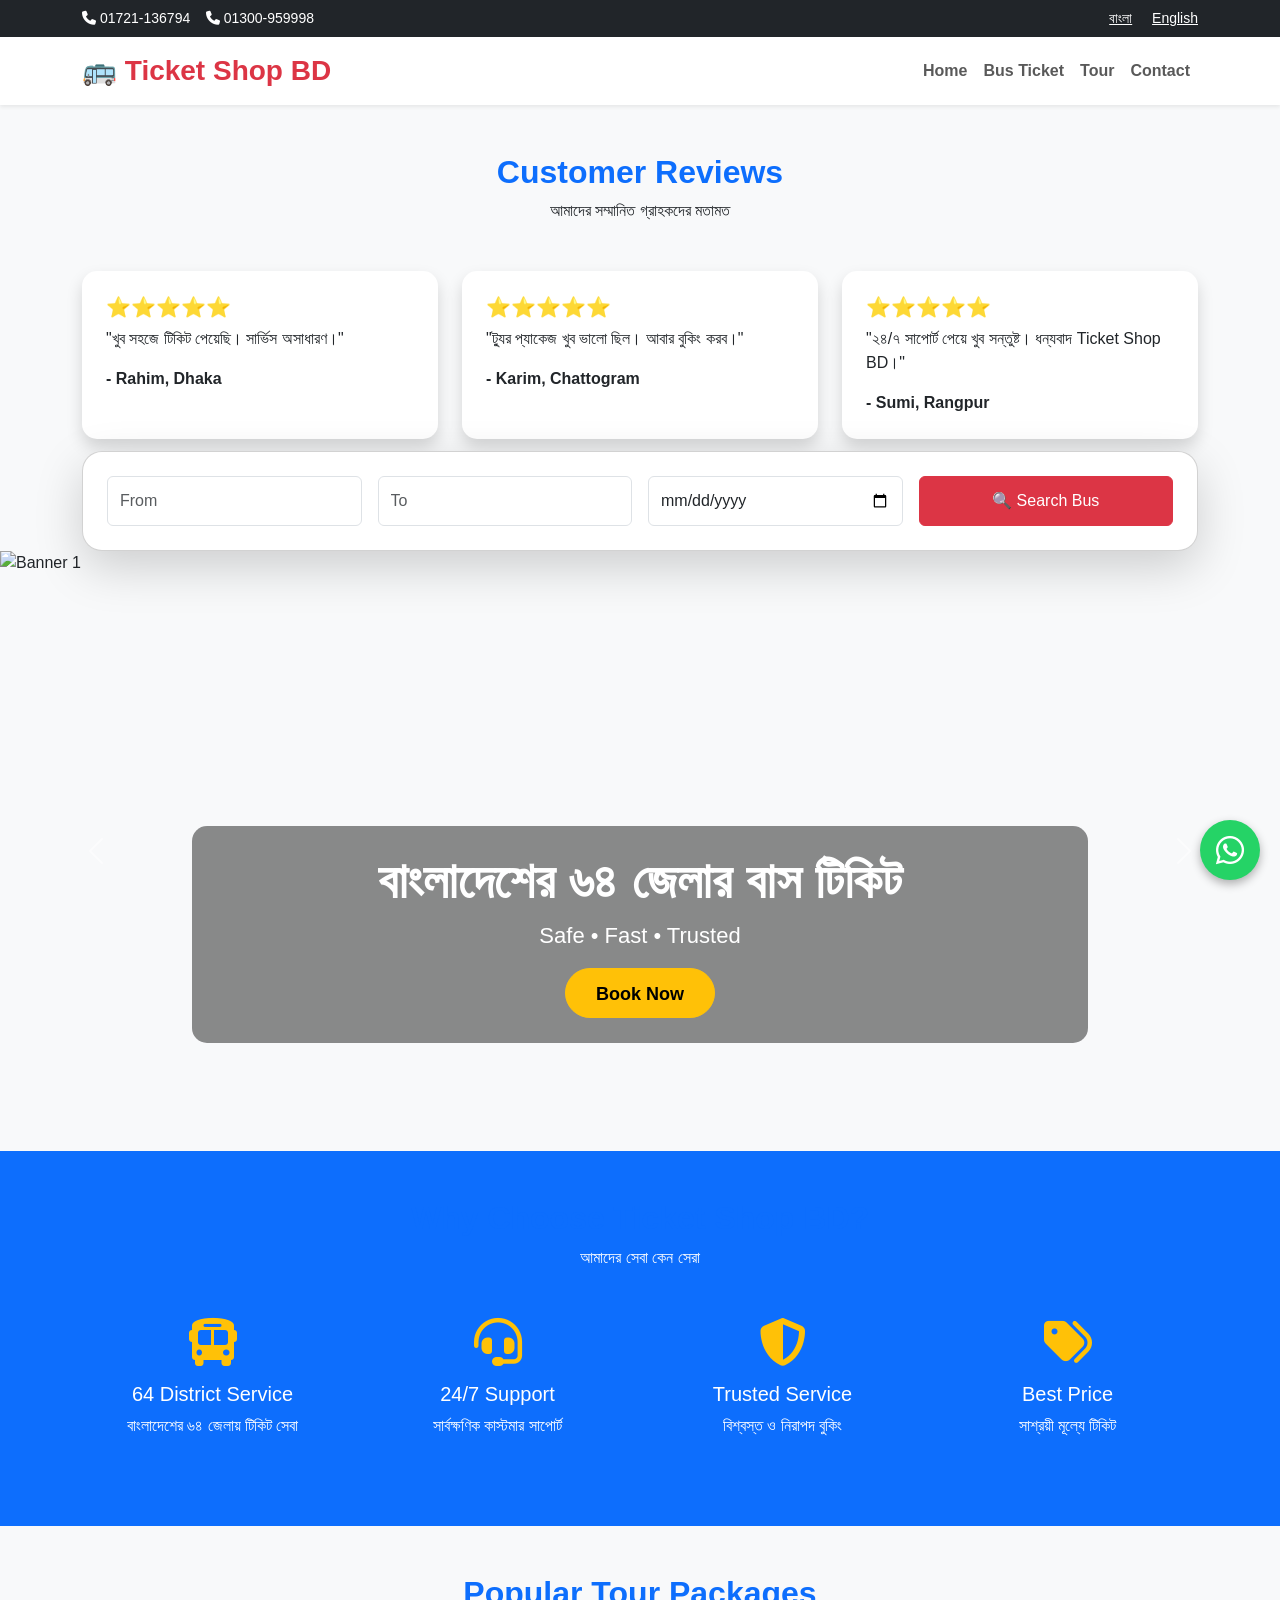
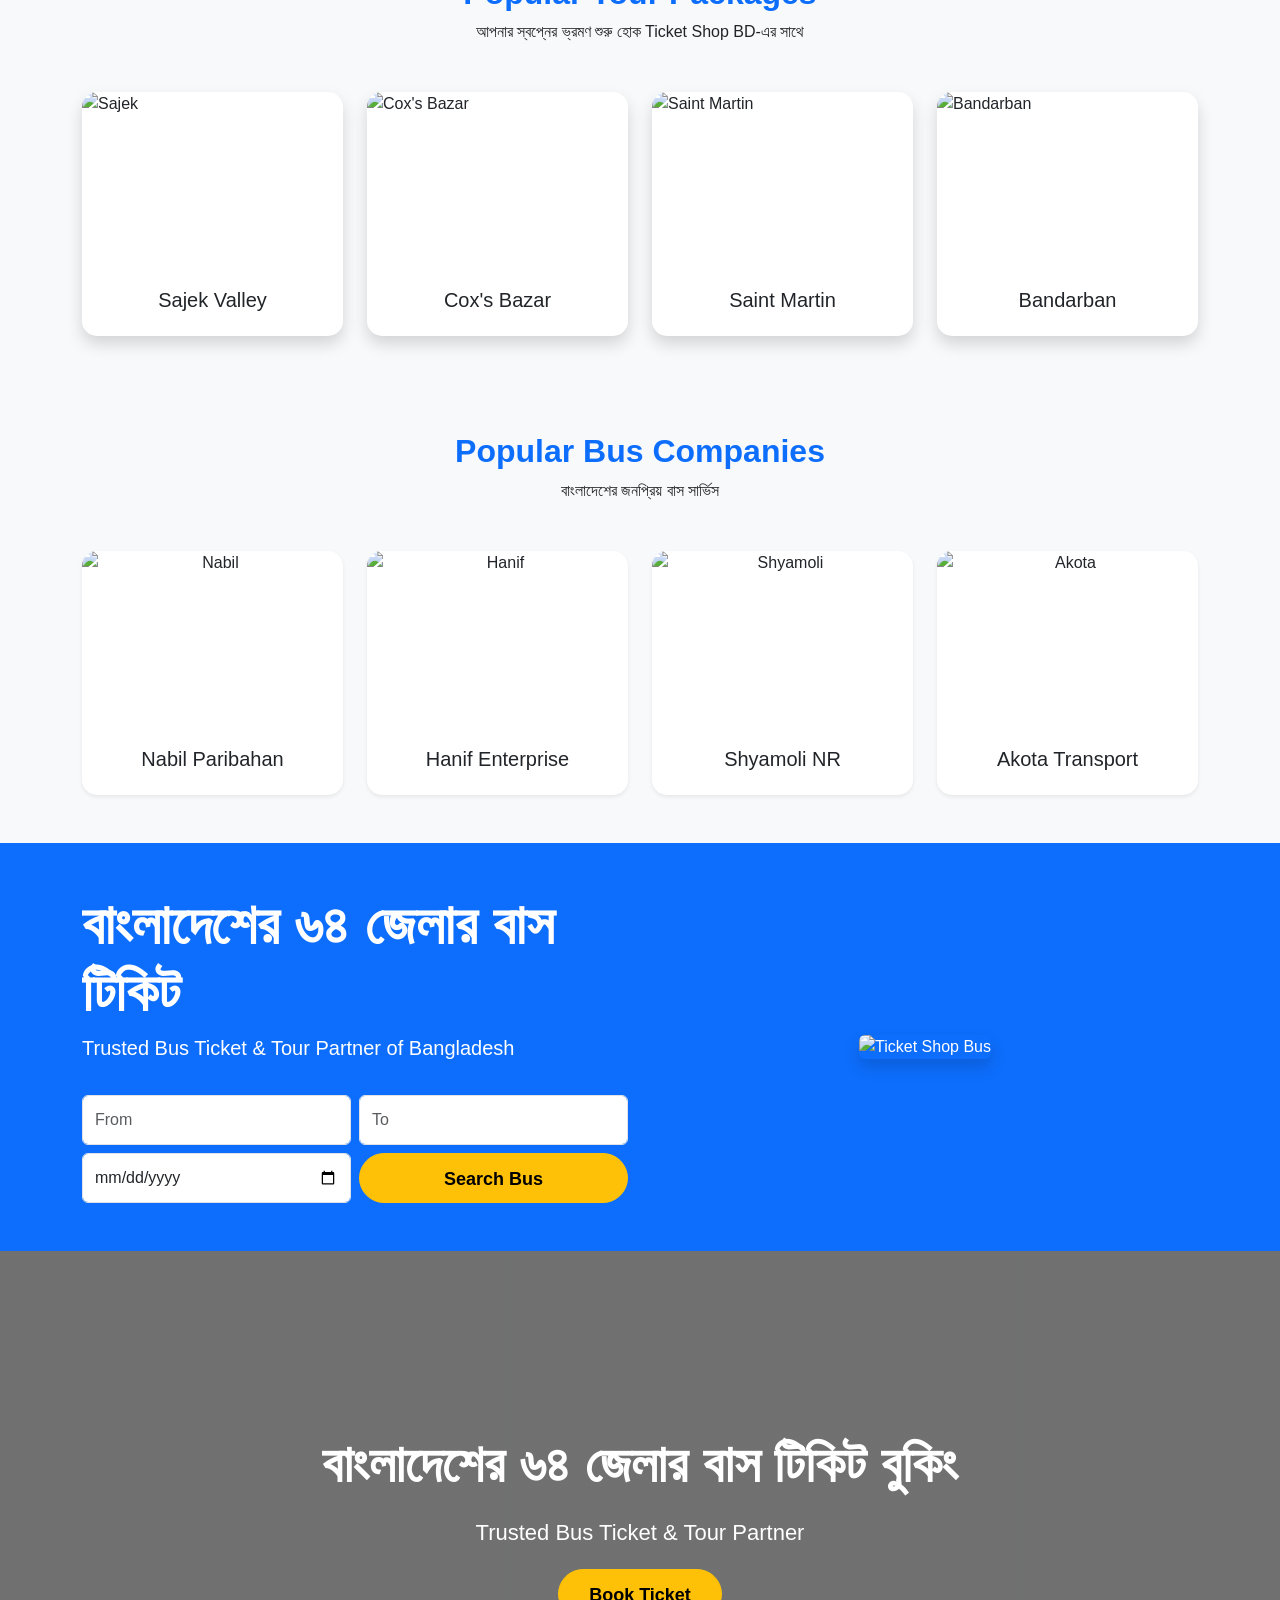
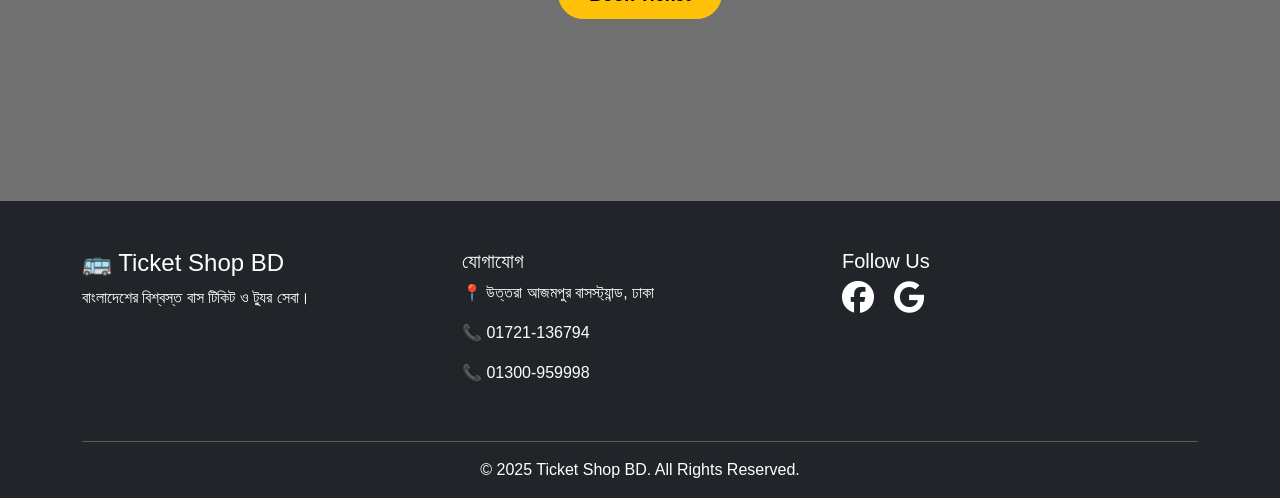
==== commit b2eb0faa: "Add customer reviews section to index.html Added a new section for customer reviews with testimonial" ====
--- a/index.html
+++ b/index.html
@@ -89,6 +89,45 @@
 
 <!-- Hero Slider -->
   <!-- Search Box -->
+  <!-- Customer Reviews -->
+<section class="py-5 bg-light">
+  <div class="container">
+
+    <div class="text-center mb-5">
+      <h2 class="fw-bold">Customer Reviews</h2>
+      <p>আমাদের সম্মানিত গ্রাহকদের মতামত</p>
+    </div>
+
+    <div class="row">
+
+      <div class="col-md-4 mb-4">
+        <div class="card shadow border-0 p-4 h-100">
+          <h5>⭐⭐⭐⭐⭐</h5>
+          <p>"খুব সহজে টিকিট পেয়েছি। সার্ভিস অসাধারণ।"</p>
+          <strong>- Rahim, Dhaka</strong>
+        </div>
+      </div>
+
+      <div class="col-md-4 mb-4">
+        <div class="card shadow border-0 p-4 h-100">
+          <h5>⭐⭐⭐⭐⭐</h5>
+          <p>"ট্যুর প্যাকেজ খুব ভালো ছিল। আবার বুকিং করব।"</p>
+          <strong>- Karim, Chattogram</strong>
+        </div>
+      </div>
+
+      <div class="col-md-4 mb-4">
+        <div class="card shadow border-0 p-4 h-100">
+          <h5>⭐⭐⭐⭐⭐</h5>
+          <p>"২৪/৭ সাপোর্ট পেয়ে খুব সন্তুষ্ট। ধন্যবাদ Ticket Shop BD।"</p>
+          <strong>- Sumi, Rangpur</strong>
+        </div>
+      </div>
+
+    </div>
+
+  </div>
+</section>
 <section class="search-box">
   <div class="container">
     <div class="card shadow-lg p-4">
--- a/css/style.css
+++ b/css/style.css
@@ -151,3 +151,17 @@
 .carousel-caption p{
     font-size:22px;
 }
+
+.search-box{
+    margin-top:-60px;
+    position:relative;
+    z-index:100;
+}
+
+.search-box .card{
+    border-radius:20px;
+}
+
+.search-box .btn{
+    height:50px;
+}
